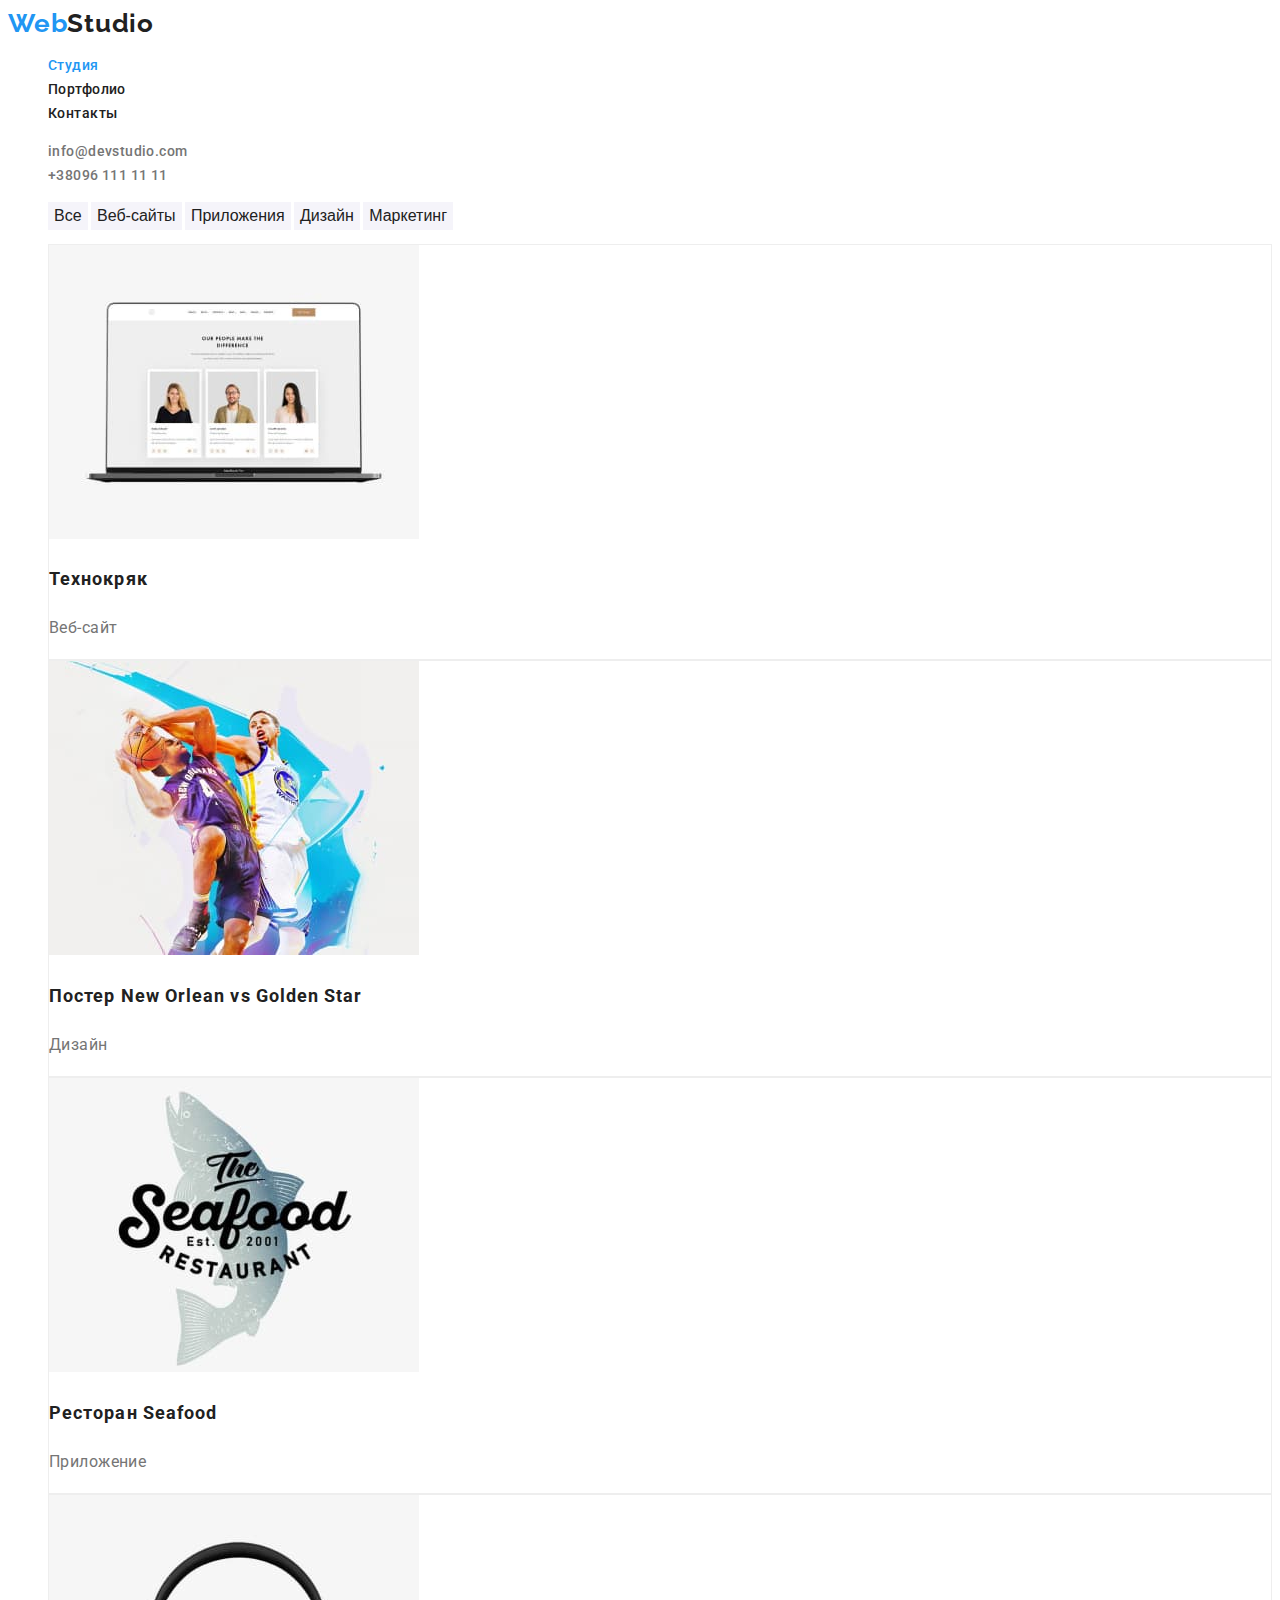
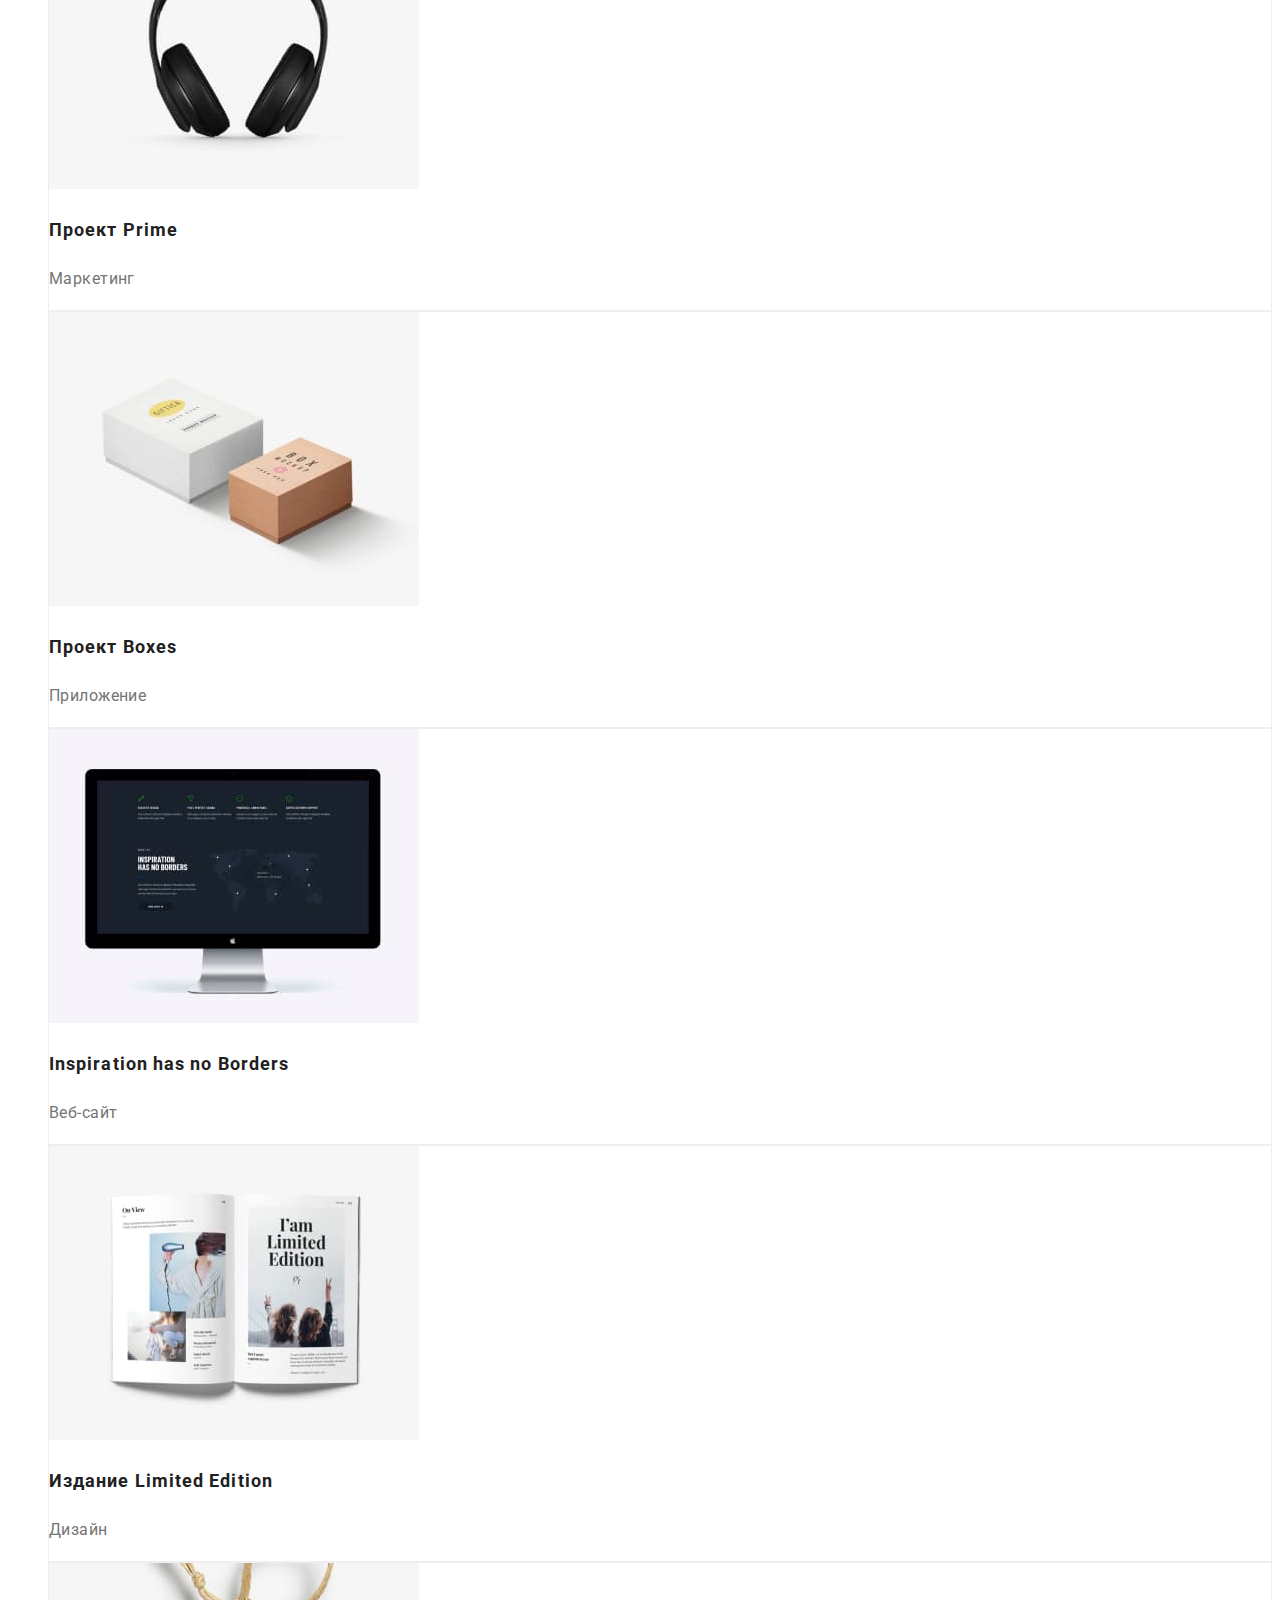
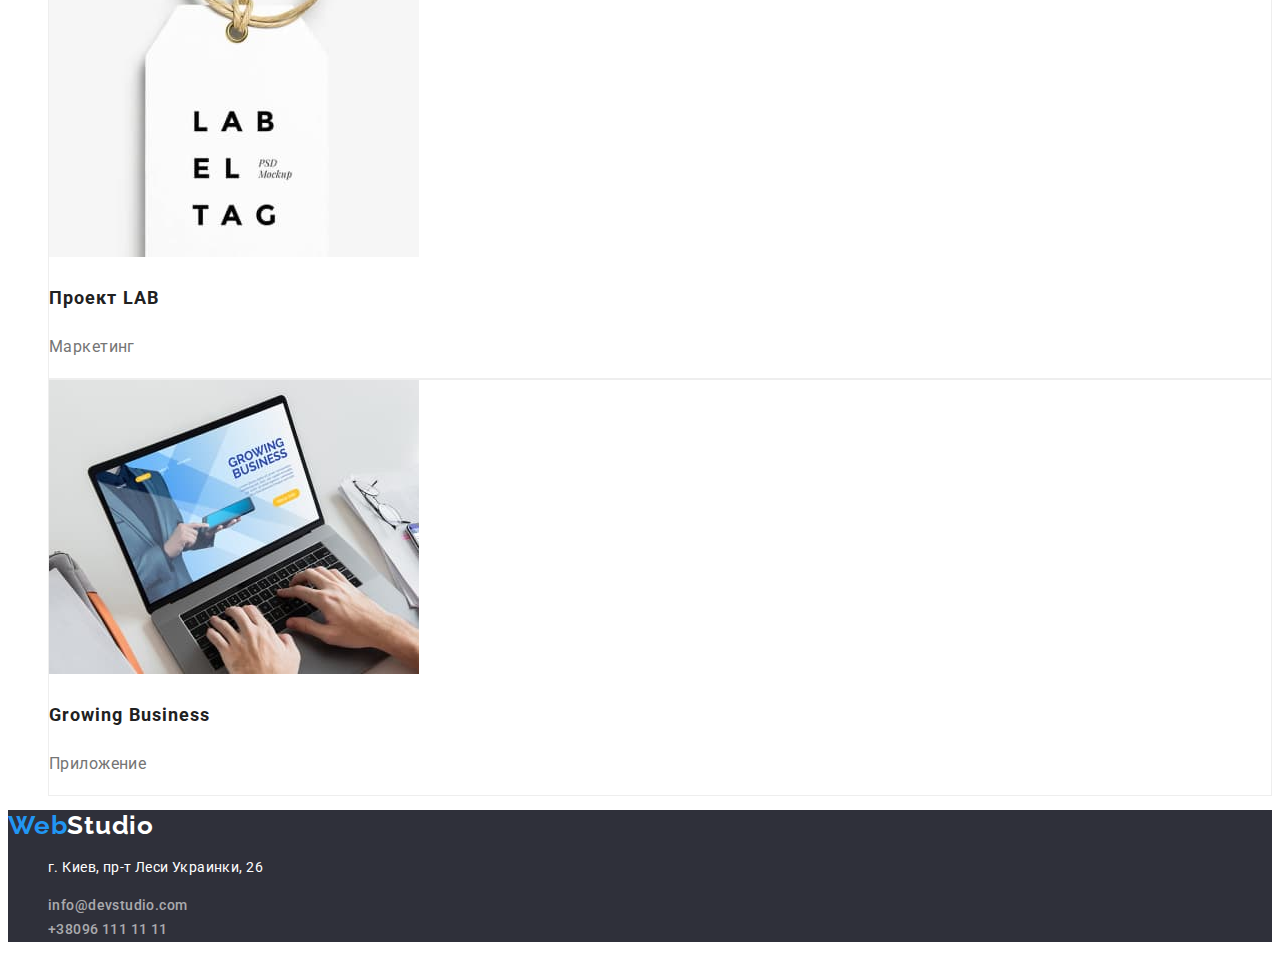
==== portfolio.html @ 9b9407d9 "markup portfolio & apply first styles" ====
<!DOCTYPE html>
<html lang="ru">
  <head>
    <meta charset="UTF-8" />
    <meta http-equiv="X-UA-Compatible" content="IE=edge" />
    <meta name="viewport" content="width=device-width, initial-scale=1.0" />
    <title>Web Studio</title>
    <link
      href="https://fonts.googleapis.com/css2?family=Raleway:wght@700&family=Roboto:wght@400;500;700;900&display=swap"
      rel="stylesheet"
    />
    <link rel="stylesheet" href="./css/styles.css" />
  </head>
  <body>
    <header>
      <nav>
        <a href="./index.html" class="logo"><span>Web</span>Studio</a>
        <ul class="site-nav list">
          <li><a class="link current" href="./index.html">Студия</a></li>
          <li><a class="link" href="./portfolio.html">Портфолио</a></li>
          <li><a class="link" href="#">Контакты</a></li>
        </ul>
      </nav>
      <ul class="auth-nav list">
        <li><a class="link" href="mailto:info@devstudio.com">info@devstudio.com</a></li>
        <li><a class="link" href="tel:+380961111111" class="phone-number">+38096 111 11 11</a></li>
      </ul>
    </header>
    <main>
      <section class="portfolio section">
        <h1 class="hero-title visually-hidden">Портфолио</h1>
        <ul class="list">
          <button class="button link" type="button">Все</button>
          <button class="button link" type="button">Веб-сайты</button>
          <button class="button link" type="button">Приложения</button>
          <button class="button link" type="button">Дизайн</button>
          <button class="button link" type="button">Маркетинг</button>
        </ul>
        <ul class="list">
          <li>
            <img src="./images/technocrack.jpg" alt="Веб-сайт" />
            <h2 class="title">Технокряк</h2>
            <p class="dscr-text">Веб-сайт</p>
          </li>
          <li>
            <img src="./images/basketball.jpg" alt="New Orlean vs Golden Star" />
            <h2 class="title">Постер New Orlean vs Golden Star</h2>
            <p class="dscr-text">Дизайн</p>
          </li>
          <li>
            <img src="./images/seafood.jpg" alt="Seafood" />
            <h2 class="title">Ресторан Seafood</h2>
            <p class="dscr-text">Приложение</p>
          </li>
          <li>
            <img src="./images/prime.jpg" alt="Headphones" />
            <h2 class="title">Проект Prime</h2>
            <p class="dscr-text">Маркетинг</p>
          </li>
          <li>
            <img src="./images/boxes.jpg" alt="Boxes" />
            <h2 class="title">Проект Boxes</h2>
            <p class="dscr-text">Приложение</p>
          </li>
          <li>
            <img src="./images/inspiration.jpg" alt="Display" />
            <h2 class="title">Inspiration has no Borders</h2>
            <p class="dscr-text">Веб-сайт</p>
          </li>
          <li>
            <img src="./images/limited-ed.jpg" alt="Magazine" />
            <h2 class="title">Издание Limited Edition</h2>
            <p class="dscr-text">Дизайн</p>
          </li>
          <li>
            <img src="./images/projectlab.jpg" alt="Label" />
            <h2 class="title">Проект LAB</h2>
            <p class="dscr-text">Маркетинг</p>
          </li>
          <li>
            <img src="./images/growing.jpg" alt="Laptop" />
            <h2 class="title">Growing Business</h2>
            <p class="dscr-text">Приложение</p>
          </li>
        </ul>
      </section>
    </main>
    <footer>
      <div class="footer">
        <a href="./index.html" class="logo"><span>Web</span>Studio</a>
        <address class="footer-adress">
          <ul class="list">
            <li><p>г. Киев, пр-т Леси Украинки, 26</p></li>
            <li><a class="link" href="mailto:info@devstudio.com">info@devstudio.com</a></li>
            <li><a class="link" href="tel:+380961111111" class="">+38096 111 11 11</a></li>
          </ul>
        </address>
      </div>
    </footer>
  </body>
</html>
---- css/styles.css ----
:root {
  --primary-color: #ffffff;
  --secondary-bg-color: #2f303a;
  --accent-bg-color: #f5f4fa;
  --primary-text-color: #212121;
  --secondary-text-color: #757575;
  --accent-color: #2196f3;
  --opacity-adress-color: rgba(255, 255, 255, 0.6);
  --border-color: #eeeeee;
}

body {
  background-color: var(--primary-color);
  font-family: 'Roboto', sans-serif;
  font-weight: 400;
  font-size: 14px;
  line-height: 1.71;
  letter-spacing: 0.03em;
  color: var(--primary-text-color);
}

/* Логотип */

.logo {
  font-family: 'Raleway';
  font-weight: 700;
  font-size: 26px;
  line-height: 1.2;
  letter-spacing: 0.03em;
  color: var(--primary-text-color);
  text-decoration: none;
}
.logo > span {
  color: var(--accent-color);
}

/* Навігація сайту */

.list {
  letter-spacing: inherit;
  list-style: none;
}
.link {
  font-weight: 500;
  text-decoration: none;
  color: var(--primary-text-color);
}
.site-nav .link:hover,
.site-nav .link:focus {
  color: var(--accent-color);
}

.auth-nav .link {
  color: var(--secondary-text-color);
}
.auth-nav .link:hover,
.auth-nav .link:focus {
  color: var(--accent-color);
}

.site-nav .link.current {
  color: var(--accent-color);
}

/* Герой */

.hero {
  background-color: var(--secondary-bg-color);
}
.hero-title {
  font-weight: 900;
  font-size: 44px;
  line-height: 1.36;
  text-align: center;
  letter-spacing: 0.06em;
  text-transform: uppercase;
  color: var(--primary-color);
}
.hero-button {
  font-weight: 700;
  font-size: 16px;
  line-height: 1.88;
  letter-spacing: 0.06em;
  background-color: var(--accent-color);
  color: var(--primary-color);
}

/* Cпільні правила для секцій */

.section li {
  list-style: none;
}
.visually-hidden {
  position: absolute;
  width: 1px;
  height: 1px;
  margin: -1px;
  border: 0;
  padding: 0;

  white-space: nowrap;
  clip-path: inset(100%);
  clip: rect(0 0 0 0);
  overflow: hidden;
}

.title {
  font-weight: 700;
  font-size: 36px;
  line-height: 1.17;
  text-align: center;
  letter-spacing: 0.03em;
  color: var(--primary-text-color);
}
/* Наші привілеї */

.privilege-title {
  font-size: 14px;
  line-height: 1.14;
  letter-spacing: 0.03em;
  text-transform: uppercase;
}
.privilege-text {
  line-height: 1.71;
  color: var(--secondary-text-color);
}
/* Наша команда */

.team {
  background-color: var(--accent-bg-color);
}
.team .dscr {
  font-size: 16px;
  line-height: 1.19;
  text-align: center;
}
.team-title {
  font-weight: 500;
}
.team-text {
  color: var(--secondary-text-color);
}

/* Футер */
.footer {
  background-color: var(--secondary-bg-color);
  color: var(--primary-color);
}

.footer .logo {
  color: var(--primary-color);
}

.footer a {
  color: var(--primary-text-color);
  text-decoration: none;
}

.footer li {
  font-style: normal;
  list-style: none;
}

.footer .link {
  color: var(--opacity-adress-color);
}

.footer .link:hover,
.footer .link:focus {
  color: var(--accent-color);
}

/* Портфоліо */

.portfolio .button {
  font-weight: 500;
  font-size: 16px;
  line-height: 1.62;
  background-color: var(--accent-bg-color);
  border: none;
}

.portfolio .button:hover,
.portfolio .button:focus,
.portfolio .button:visited {
  background-color: var(--accent-color);
  color: var(--primary-color);
}

.portfolio .title {
  font-size: 18px;
  line-height: 2;
  letter-spacing: 0.06em;
  text-align: left;
  color: var(--primary-text-color);
}

.dscr-text {
  font-size: 16px;
  line-height: 1.88;
  color: var(--secondary-text-color);
}

.portfolio li {
  border: 1px solid var(--border-color);
}
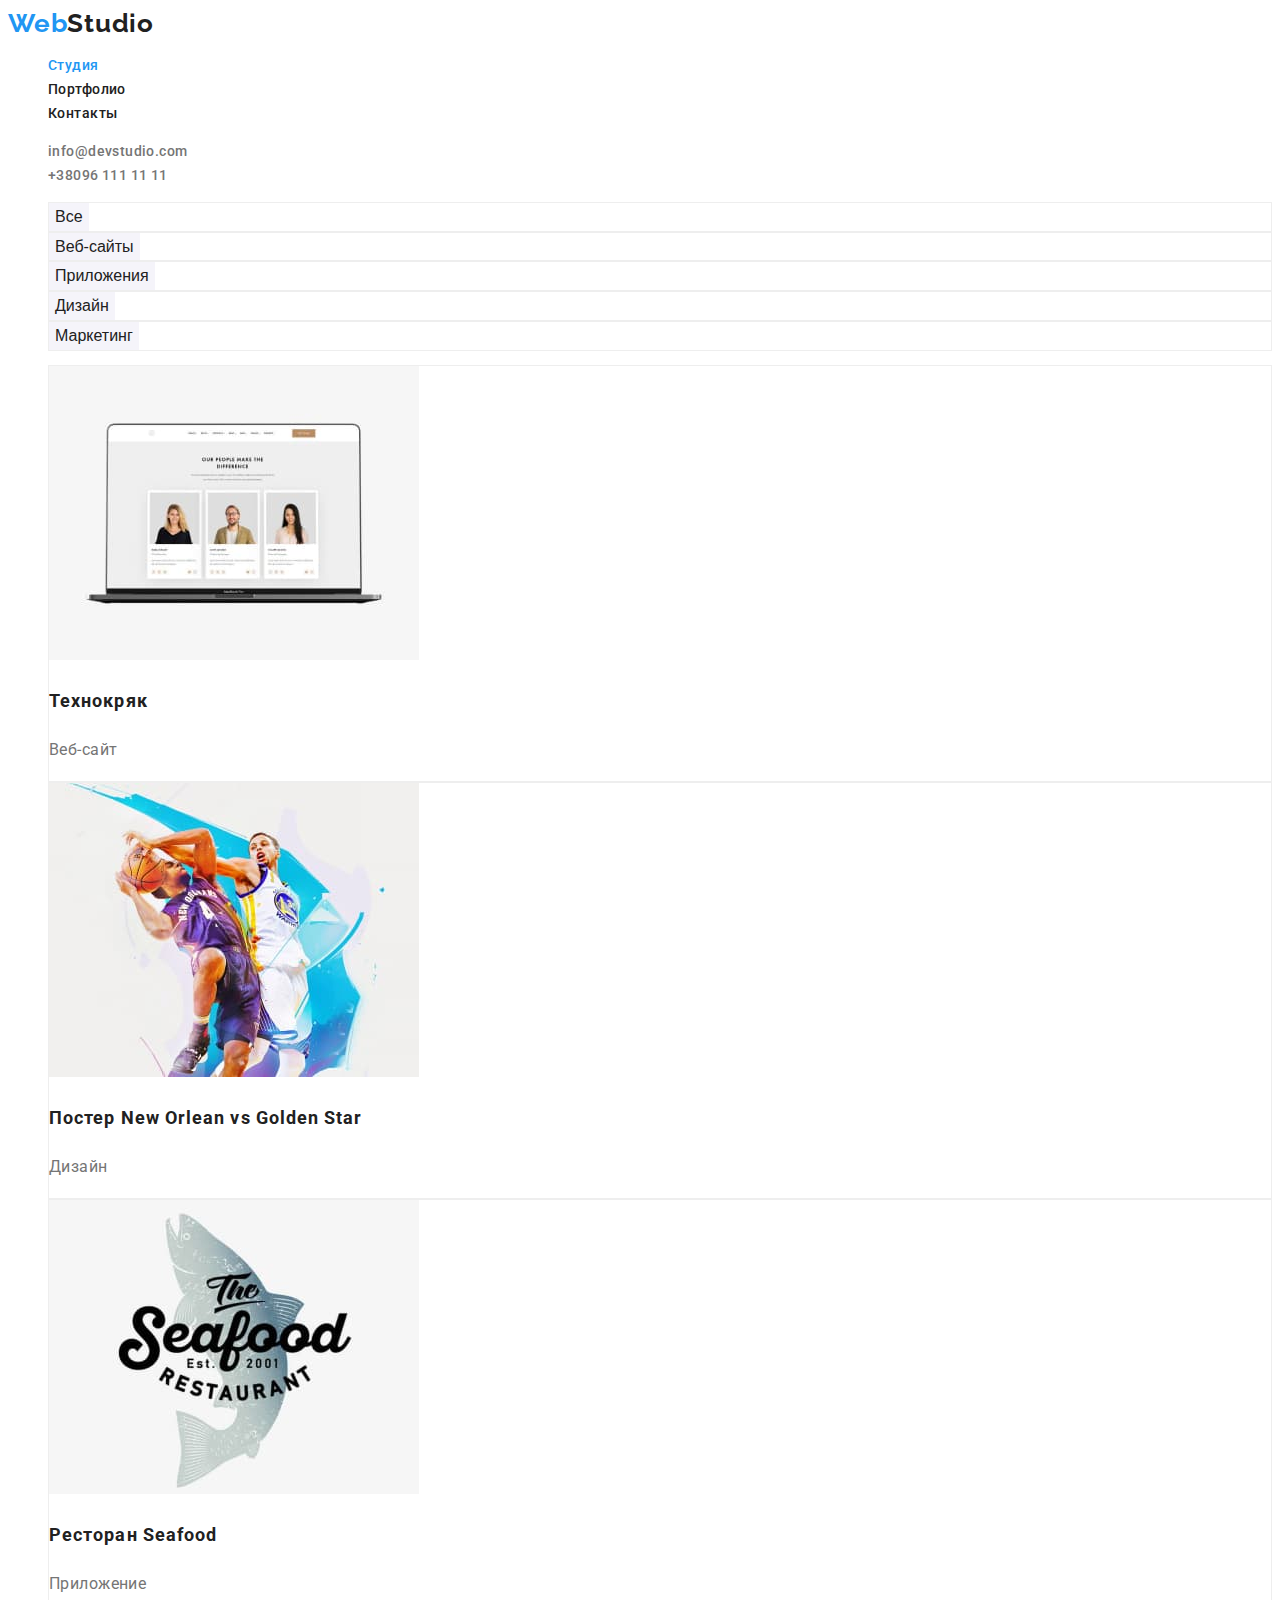
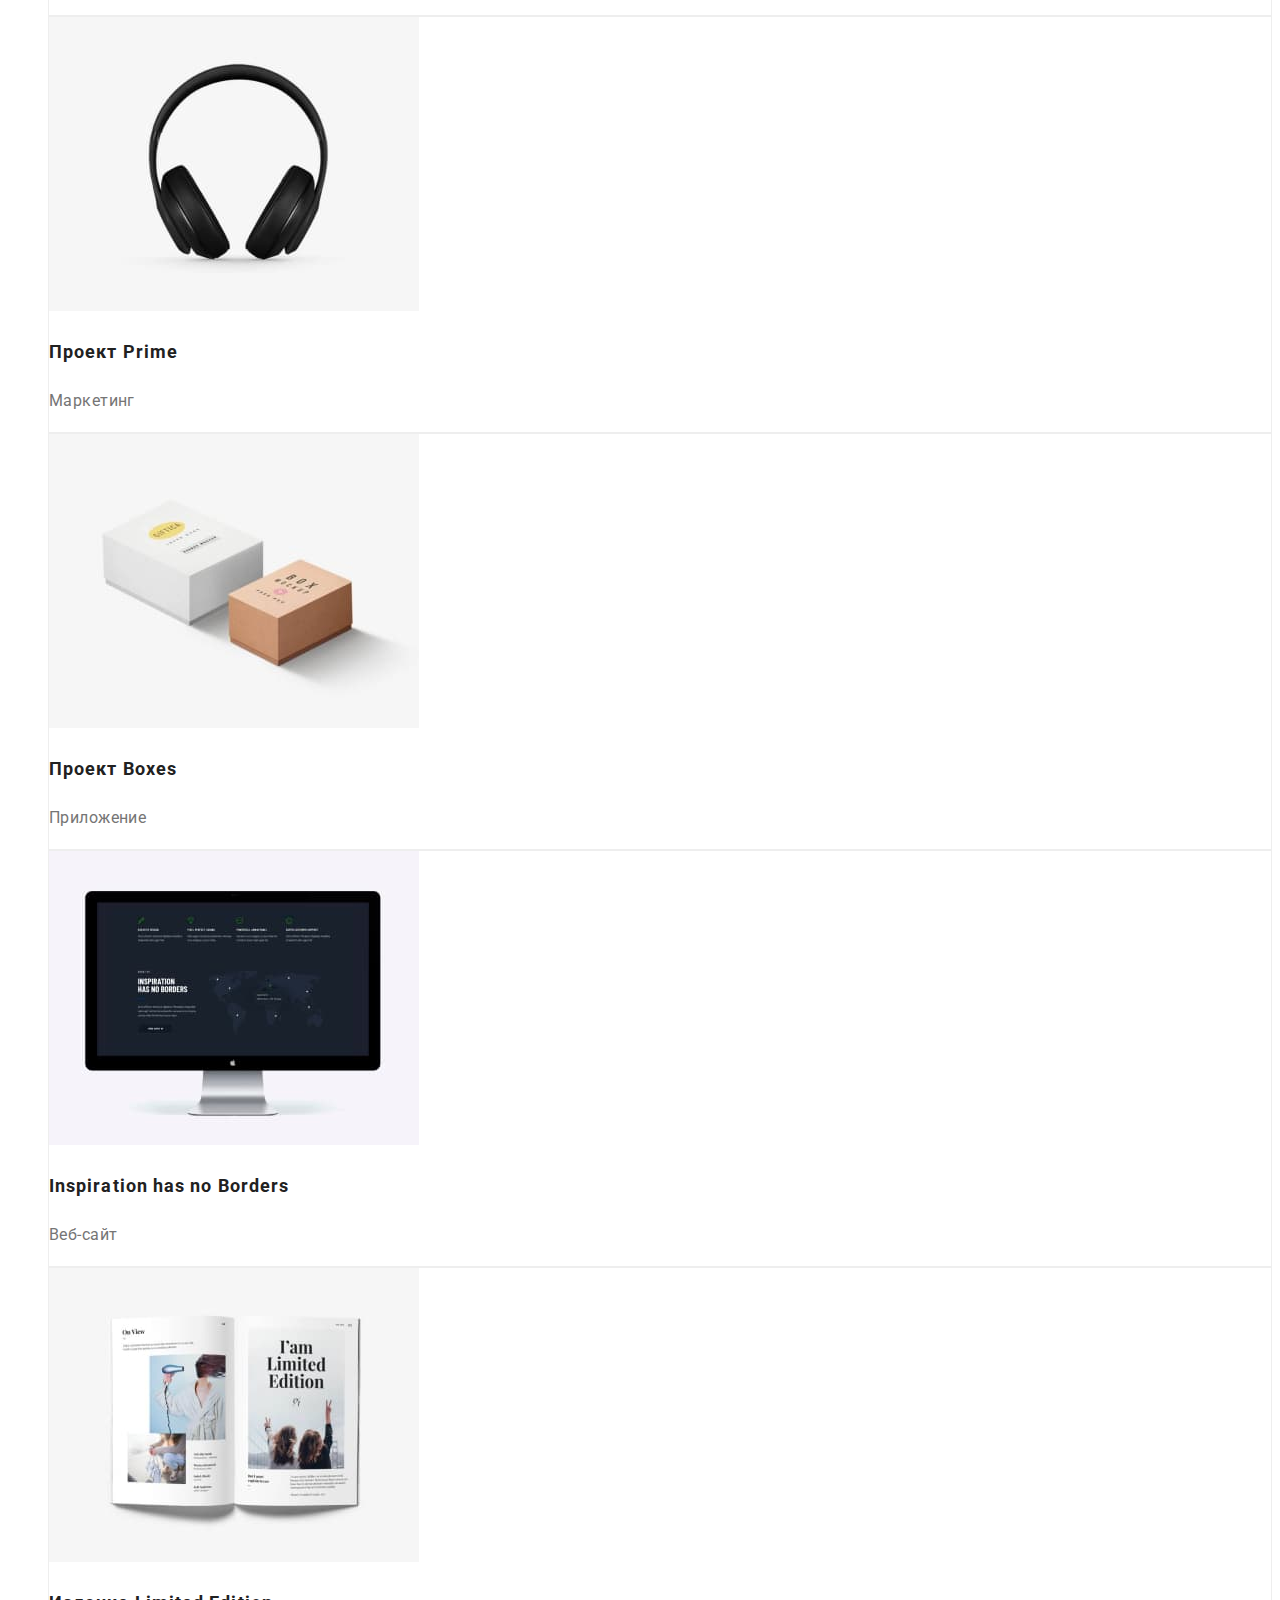
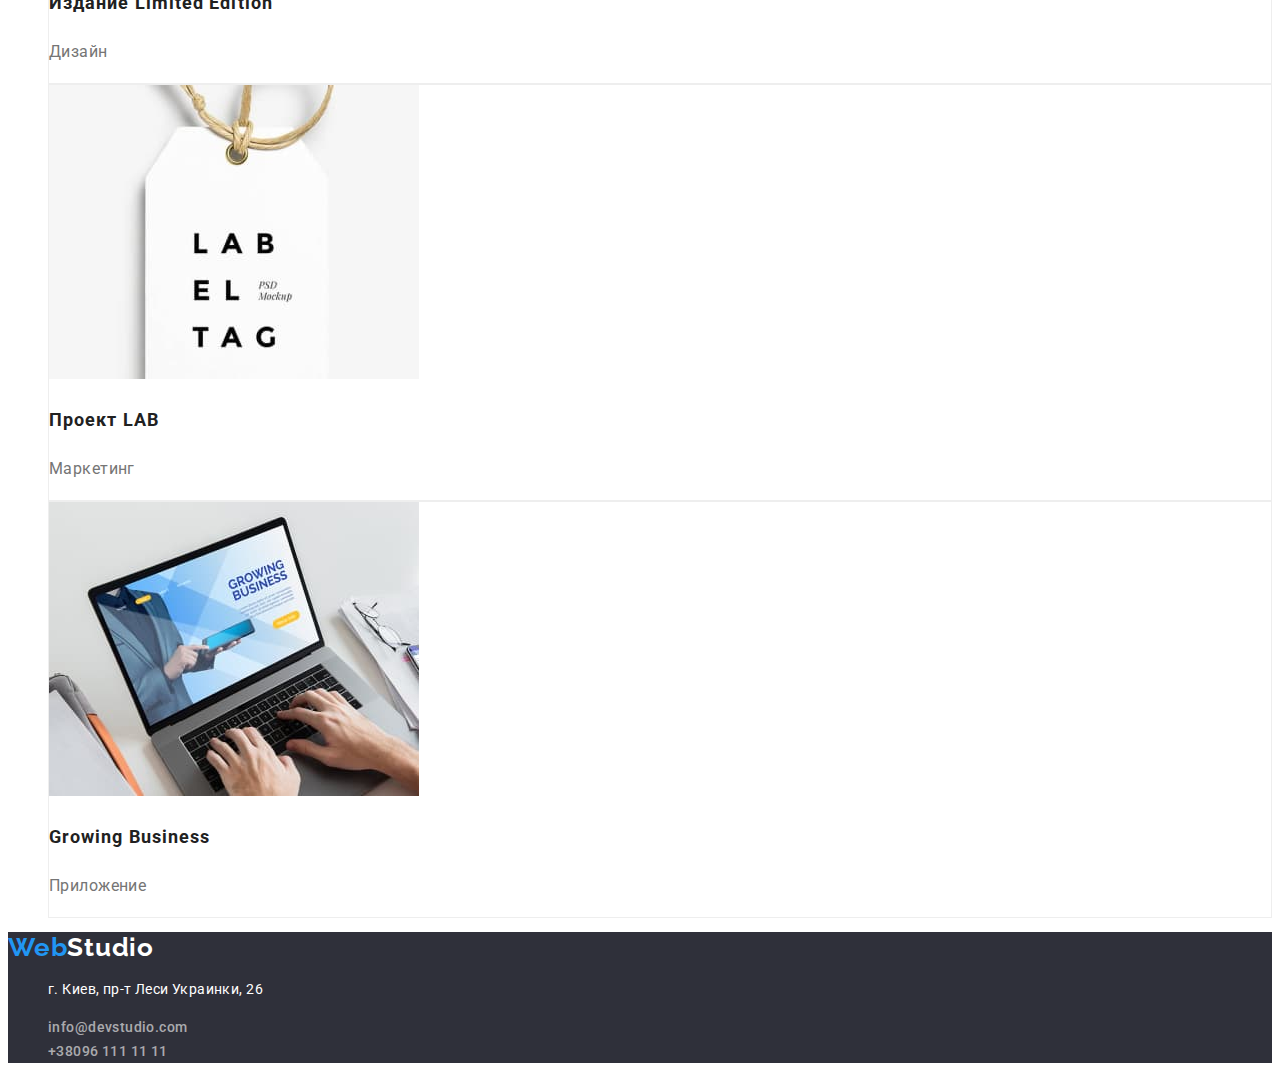
==== commit 113b1f6d: "Added li tag in portfolio" ====
--- a/portfolio.html
+++ b/portfolio.html
@@ -23,18 +23,18 @@
       </nav>
       <ul class="auth-nav list">
         <li><a class="link" href="mailto:info@devstudio.com">info@devstudio.com</a></li>
-        <li><a class="link" href="tel:+380961111111" class="phone-number">+38096 111 11 11</a></li>
+        <li><a class="link" href="tel:+380961111111">+38096 111 11 11</a></li>
       </ul>
     </header>
     <main>
       <section class="portfolio section">
         <h1 class="hero-title visually-hidden">Портфолио</h1>
         <ul class="list">
-          <button class="button link" type="button">Все</button>
-          <button class="button link" type="button">Веб-сайты</button>
-          <button class="button link" type="button">Приложения</button>
-          <button class="button link" type="button">Дизайн</button>
-          <button class="button link" type="button">Маркетинг</button>
+          <li><button class="button link" type="button">Все</button></li>
+          <li><button class="button link" type="button">Веб-сайты</button></li>
+          <li><button class="button link" type="button">Приложения</button></li>
+          <li><button class="button link" type="button">Дизайн</button></li>
+          <li><button class="button link" type="button">Маркетинг</button></li>
         </ul>
         <ul class="list">
           <li>
@@ -92,7 +92,7 @@
           <ul class="list">
             <li><p>г. Киев, пр-т Леси Украинки, 26</p></li>
             <li><a class="link" href="mailto:info@devstudio.com">info@devstudio.com</a></li>
-            <li><a class="link" href="tel:+380961111111" class="">+38096 111 11 11</a></li>
+            <li><a class="link" href="tel:+380961111111">+38096 111 11 11</a></li>
           </ul>
         </address>
       </div>
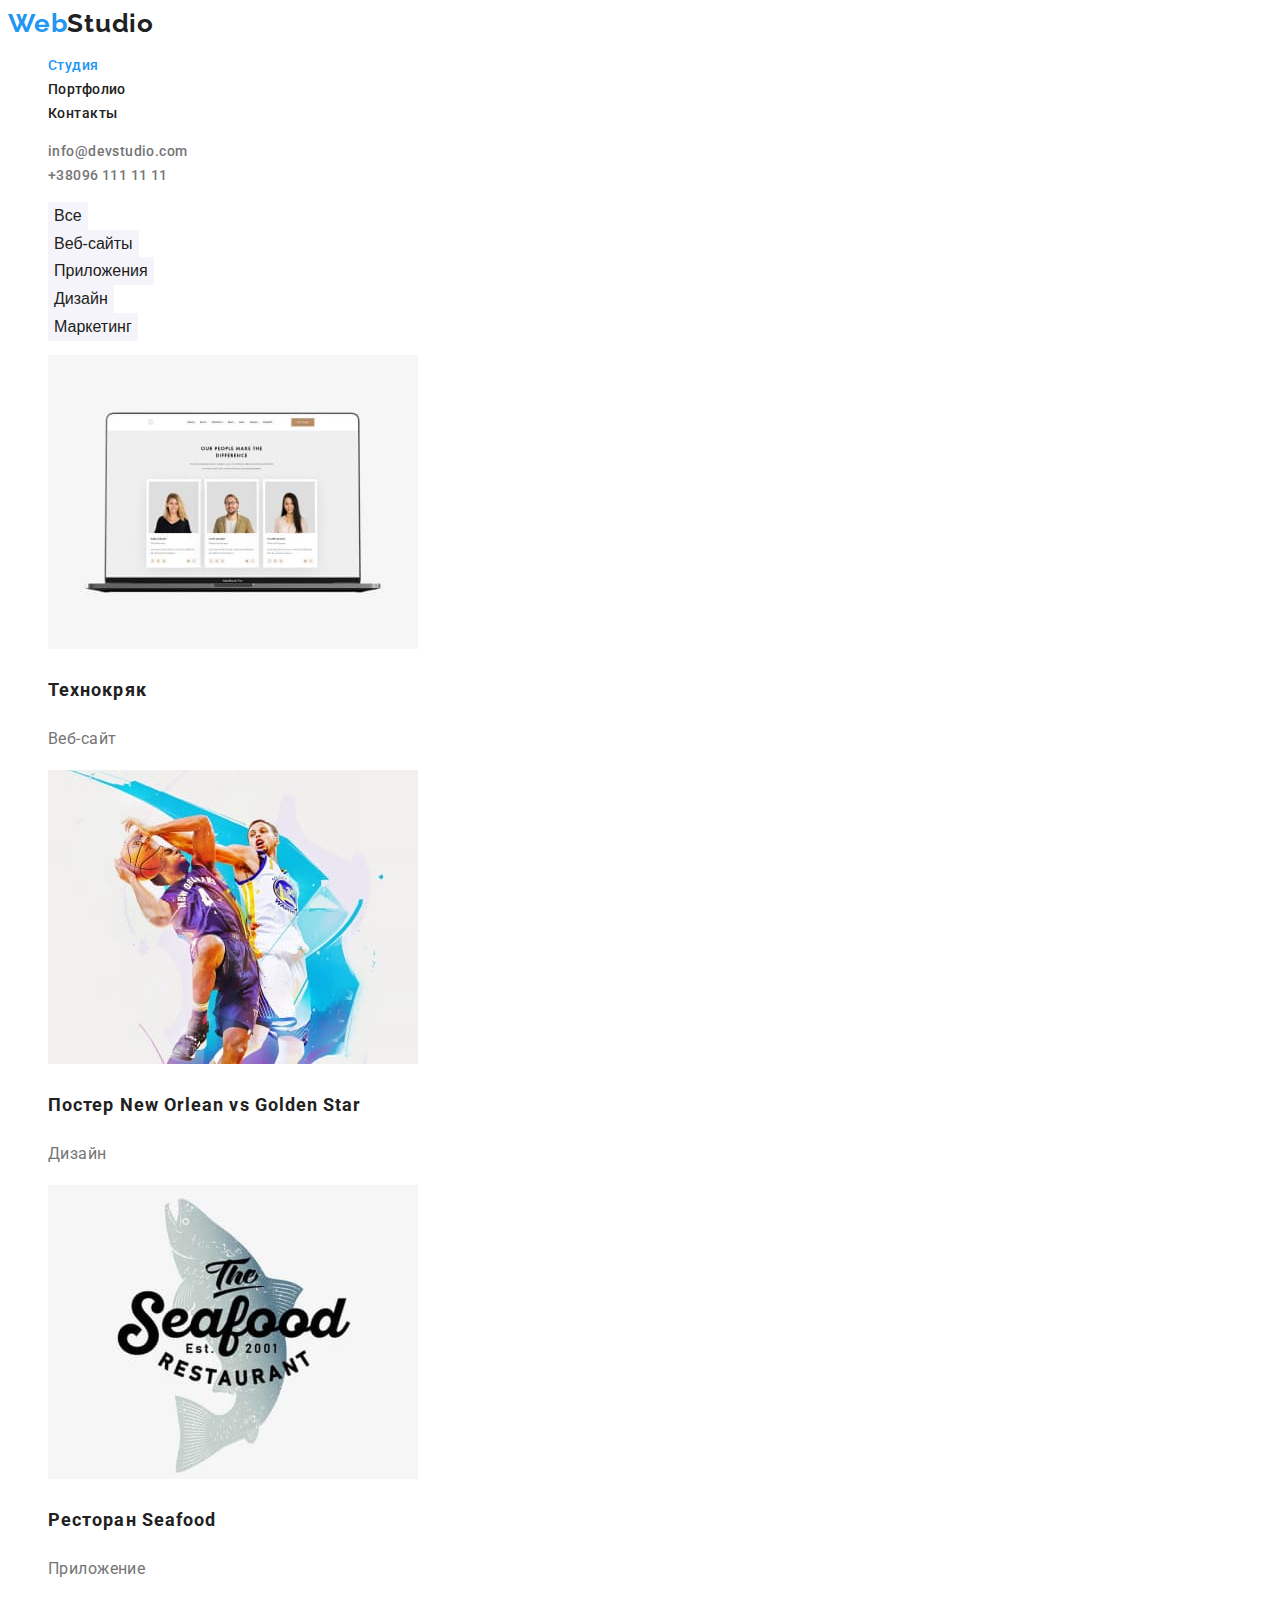
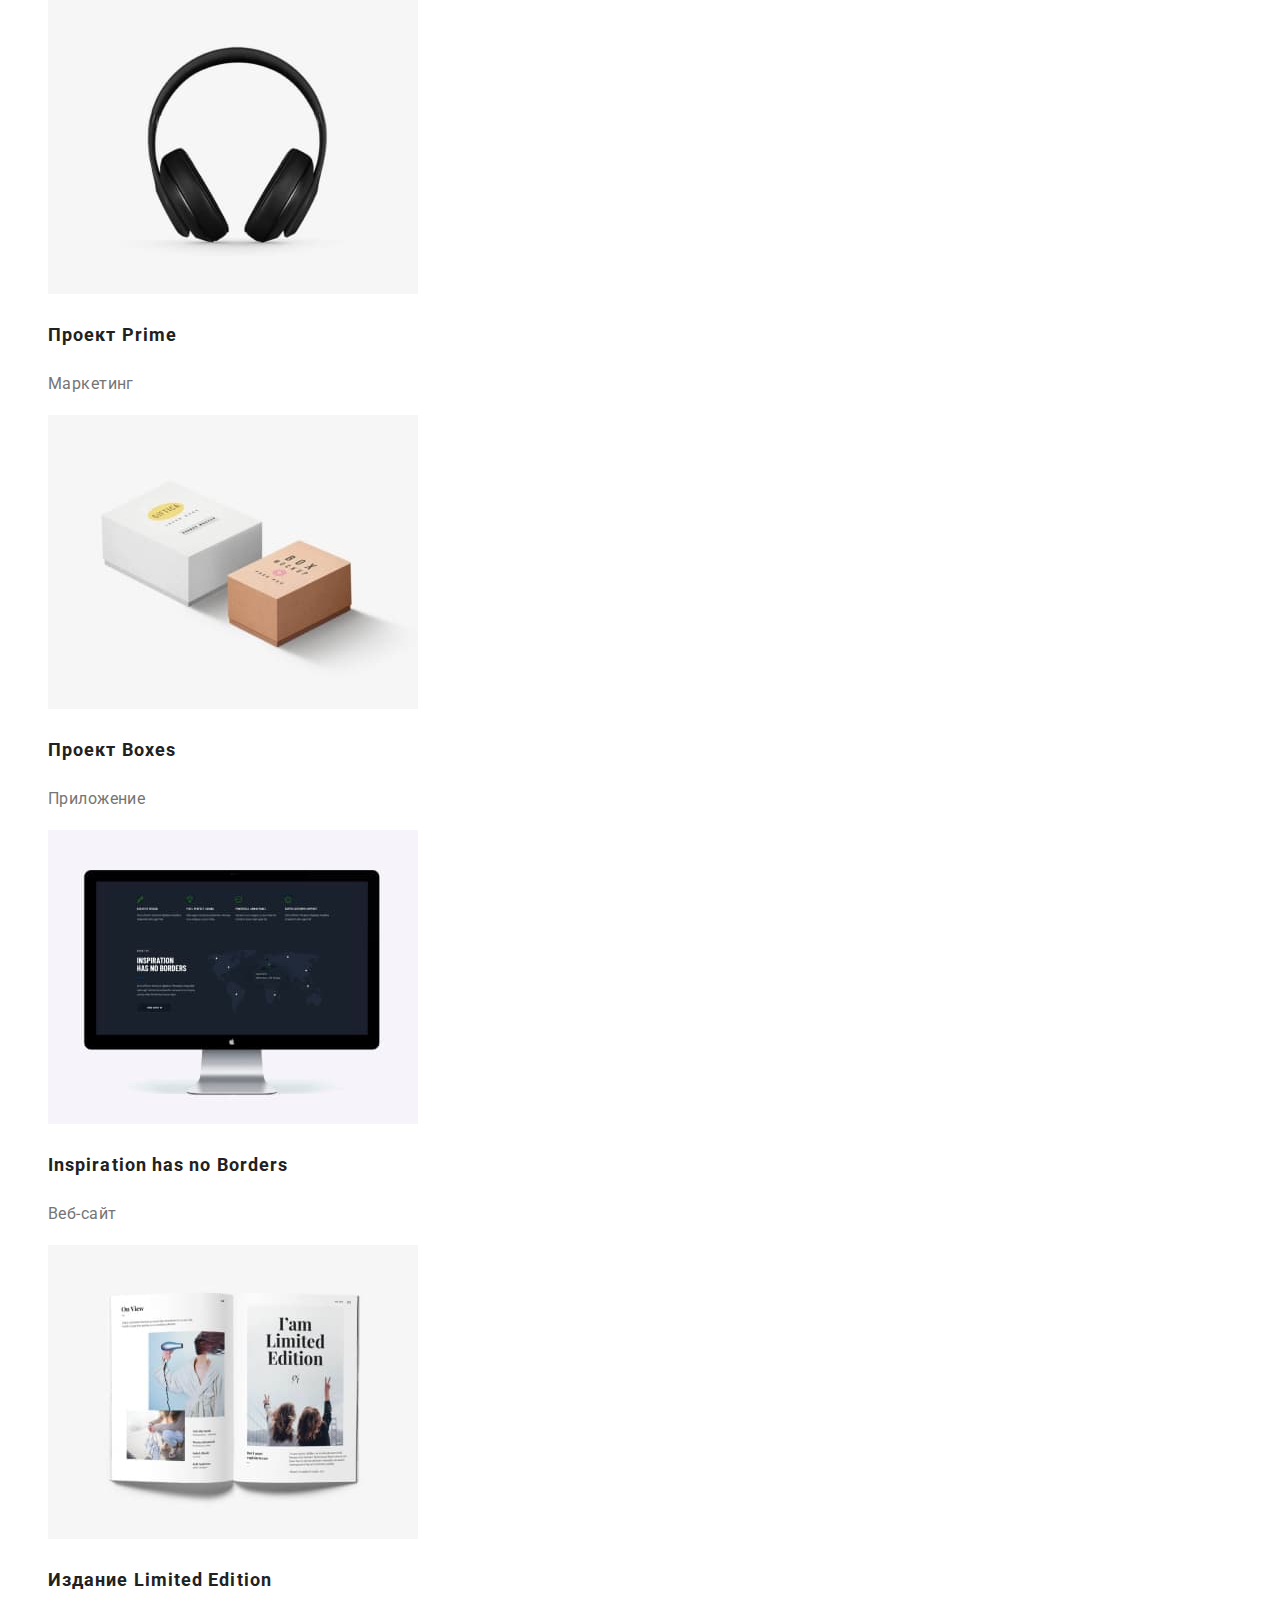
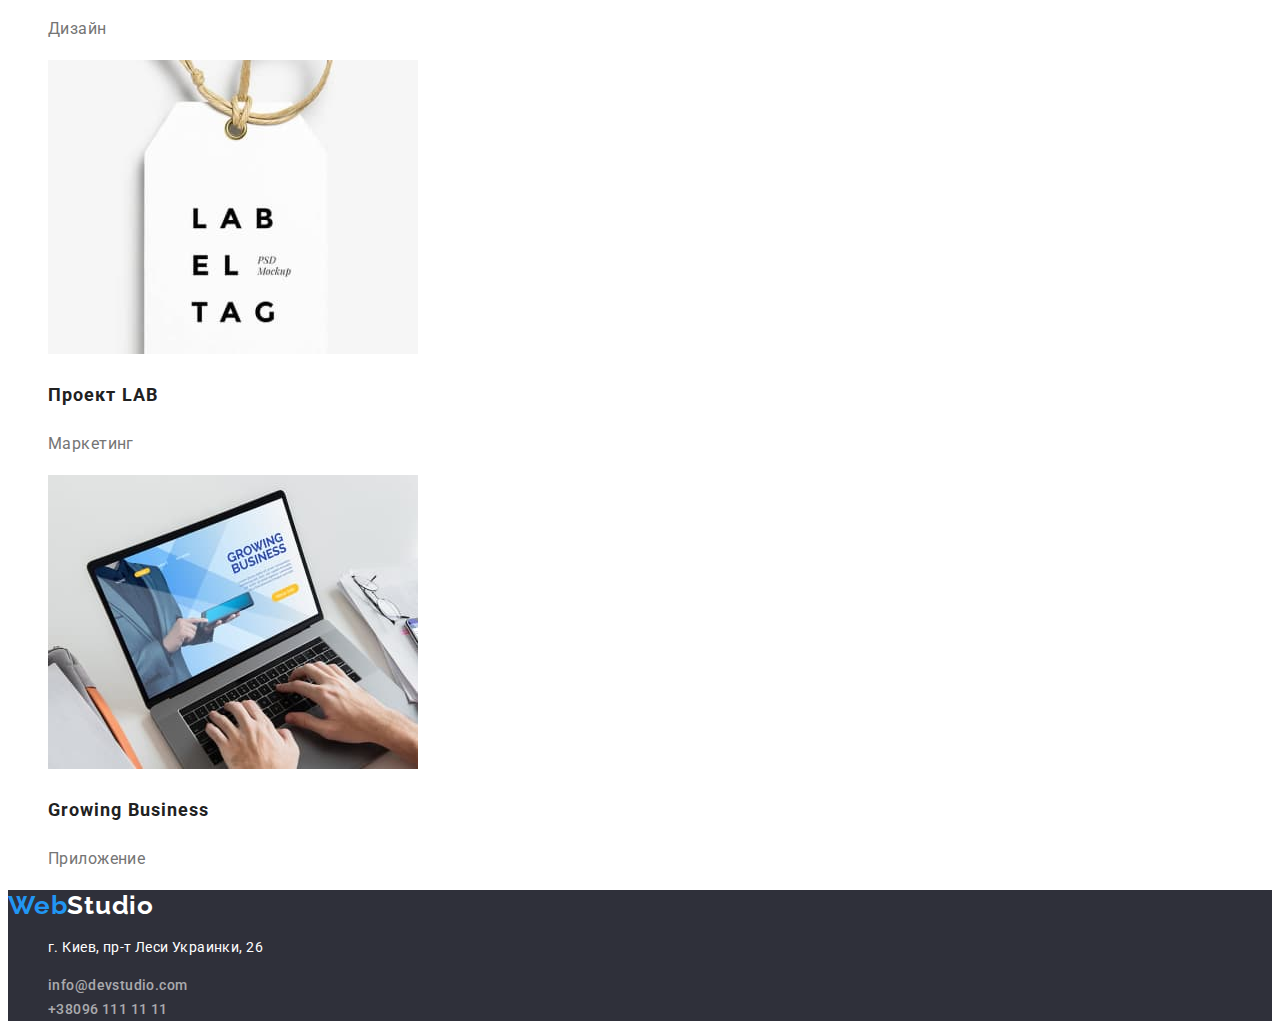
==== commit 5223fe18: "Update button portfolio css" ====
--- a/portfolio.html
+++ b/portfolio.html
@@ -38,47 +38,47 @@
         </ul>
         <ul class="list">
           <li>
-            <img src="./images/technocrack.jpg" alt="Веб-сайт" />
+            <img src="./images/technocrack.jpg" alt="Веб-сайт" width="370px" />
             <h2 class="title">Технокряк</h2>
             <p class="dscr-text">Веб-сайт</p>
           </li>
           <li>
-            <img src="./images/basketball.jpg" alt="New Orlean vs Golden Star" />
+            <img src="./images/basketball.jpg" alt="New Orlean vs Golden Star" width="370px" />
             <h2 class="title">Постер New Orlean vs Golden Star</h2>
             <p class="dscr-text">Дизайн</p>
           </li>
           <li>
-            <img src="./images/seafood.jpg" alt="Seafood" />
+            <img src="./images/seafood.jpg" alt="Seafood" width="370px" />
             <h2 class="title">Ресторан Seafood</h2>
             <p class="dscr-text">Приложение</p>
           </li>
           <li>
-            <img src="./images/prime.jpg" alt="Headphones" />
+            <img src="./images/prime.jpg" alt="Headphones" width="370px" />
             <h2 class="title">Проект Prime</h2>
             <p class="dscr-text">Маркетинг</p>
           </li>
           <li>
-            <img src="./images/boxes.jpg" alt="Boxes" />
+            <img src="./images/boxes.jpg" alt="Boxes" width="370px" />
             <h2 class="title">Проект Boxes</h2>
             <p class="dscr-text">Приложение</p>
           </li>
           <li>
-            <img src="./images/inspiration.jpg" alt="Display" />
+            <img src="./images/inspiration.jpg" alt="Display" width="370px" />
             <h2 class="title">Inspiration has no Borders</h2>
             <p class="dscr-text">Веб-сайт</p>
           </li>
           <li>
-            <img src="./images/limited-ed.jpg" alt="Magazine" />
+            <img src="./images/limited-ed.jpg" alt="Magazine" width="370px" />
             <h2 class="title">Издание Limited Edition</h2>
             <p class="dscr-text">Дизайн</p>
           </li>
           <li>
-            <img src="./images/projectlab.jpg" alt="Label" />
+            <img src="./images/projectlab.jpg" alt="Label" width="370px" />
             <h2 class="title">Проект LAB</h2>
             <p class="dscr-text">Маркетинг</p>
           </li>
           <li>
-            <img src="./images/growing.jpg" alt="Laptop" />
+            <img src="./images/growing.jpg" alt="Laptop" width="370px" />
             <h2 class="title">Growing Business</h2>
             <p class="dscr-text">Приложение</p>
           </li>
--- a/css/styles.css
+++ b/css/styles.css
@@ -200,7 +200,3 @@
   line-height: 1.88;
   color: var(--secondary-text-color);
 }
-
-.portfolio li {
-  border: 1px solid var(--border-color);
-}
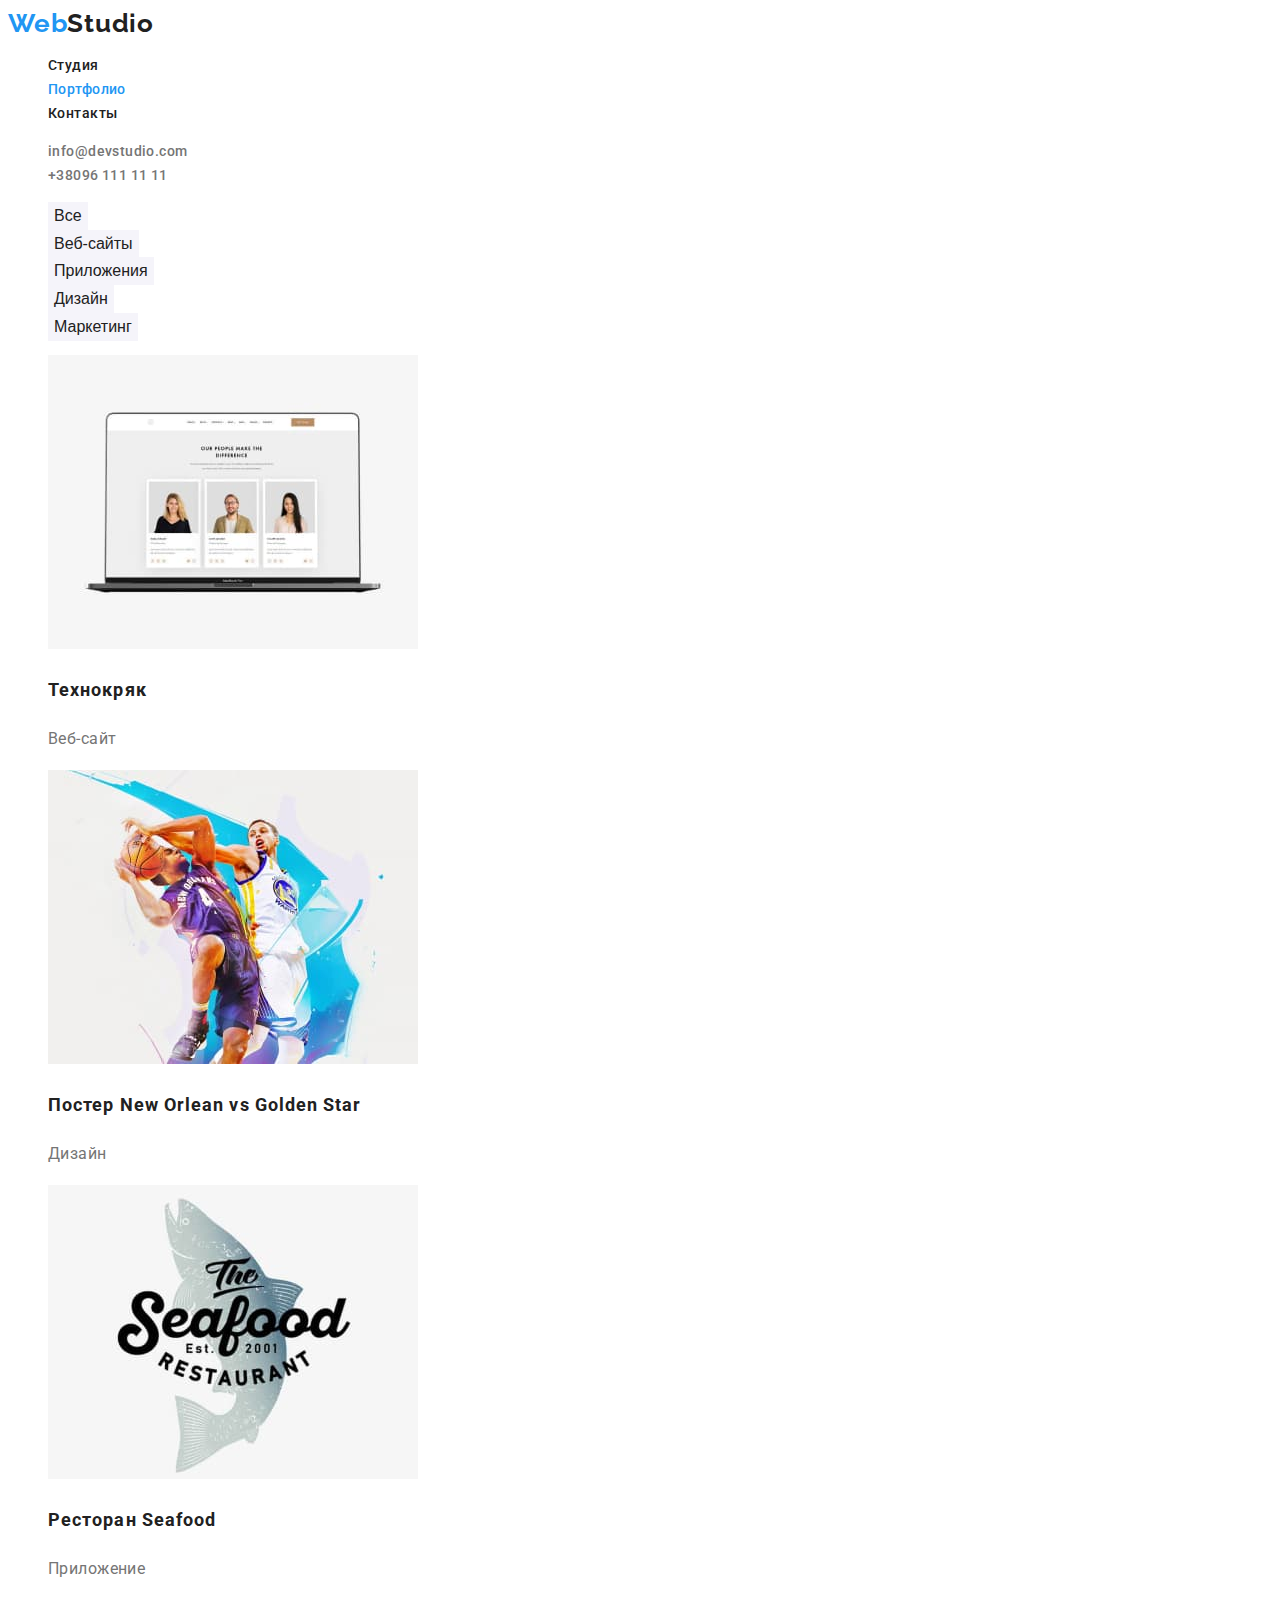
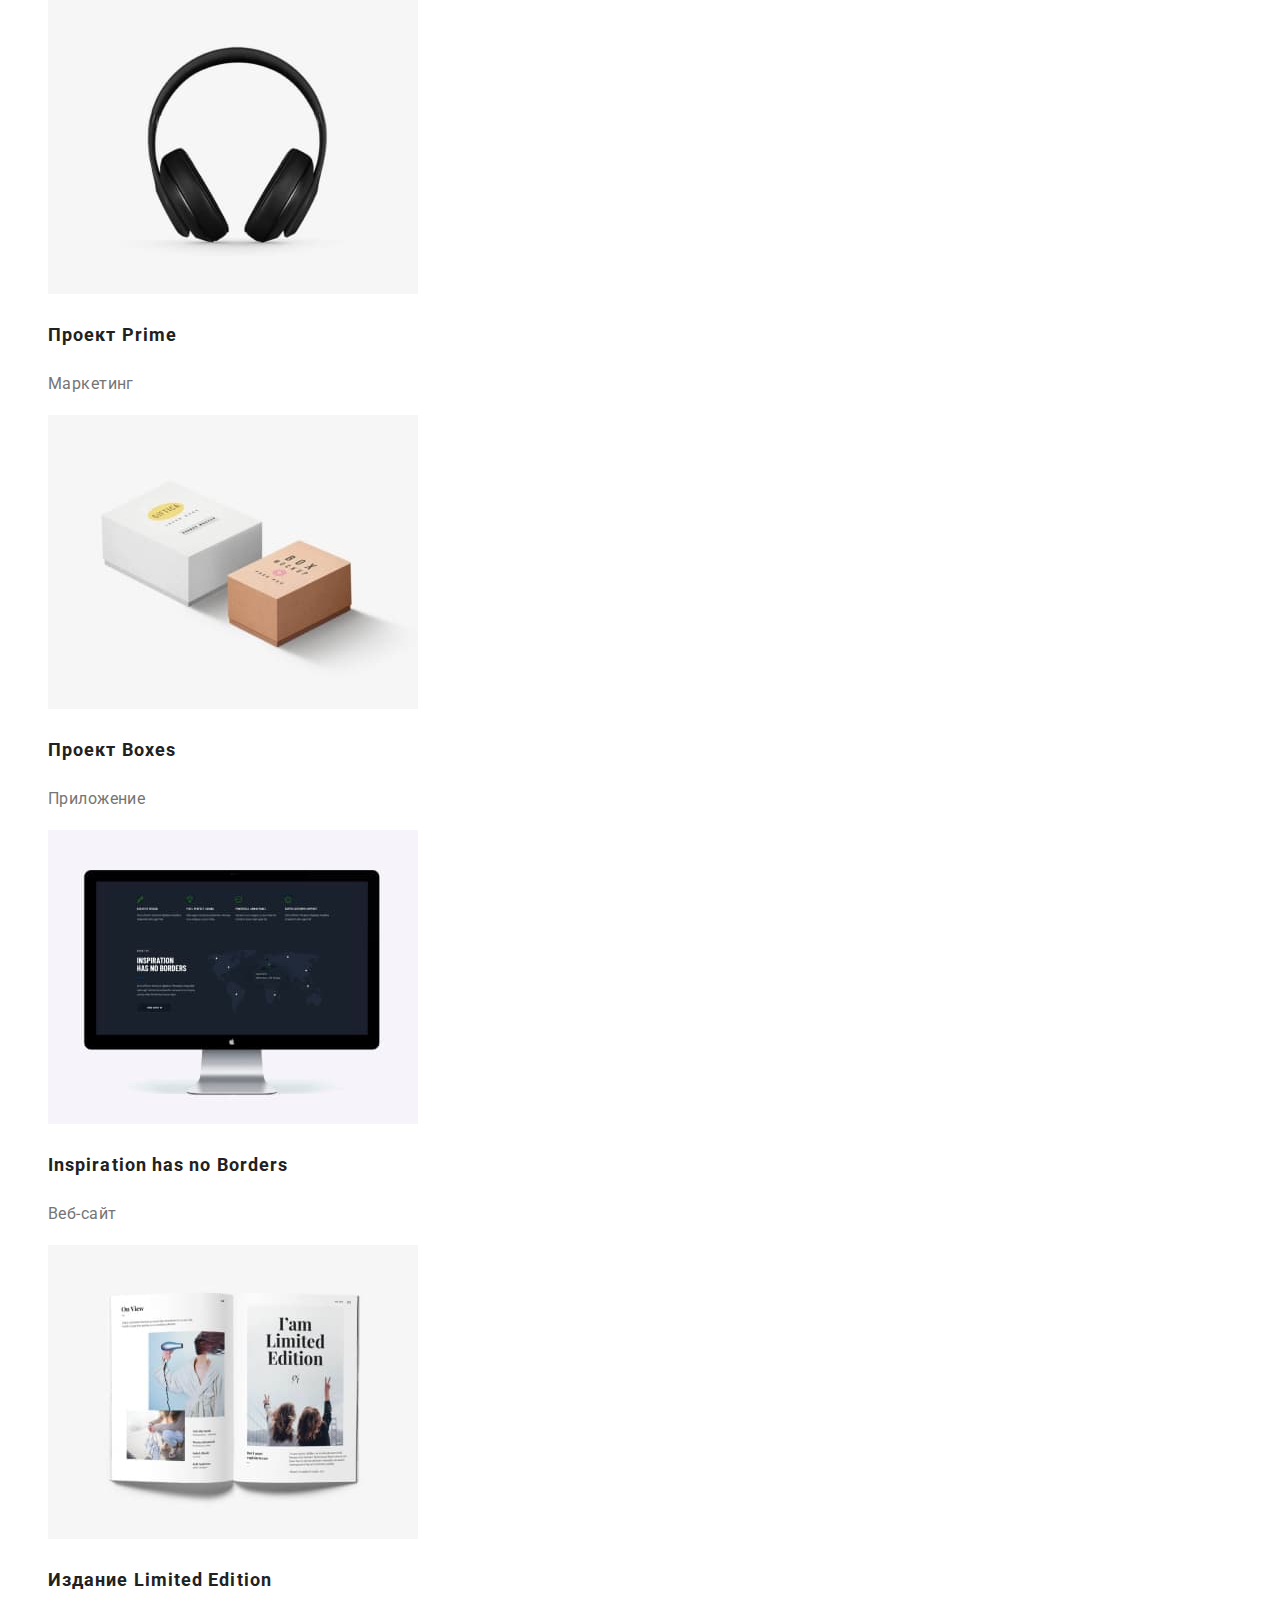
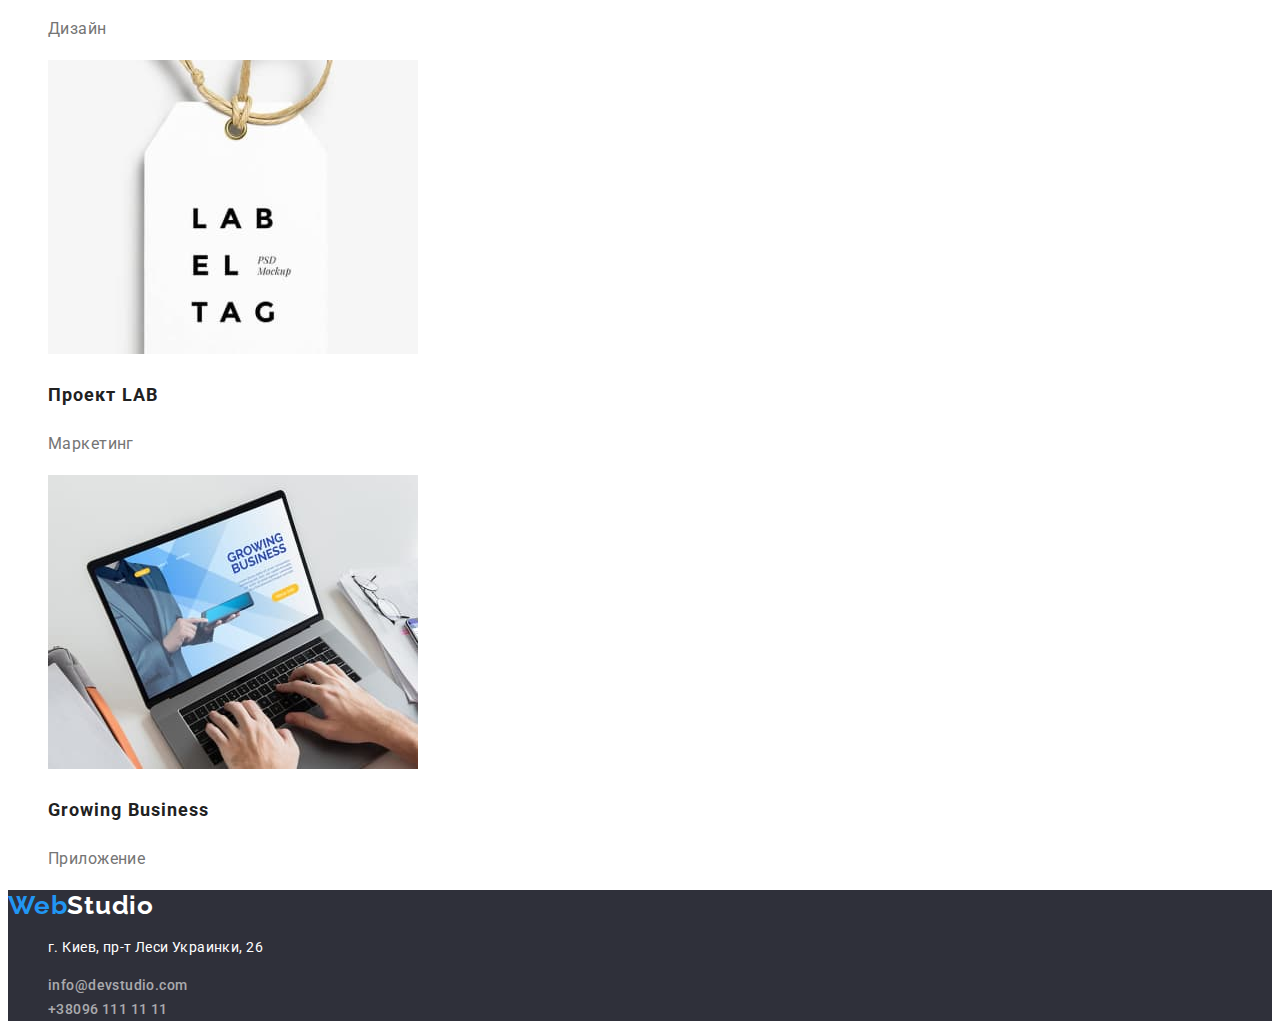
==== commit f96f9a2e: "Finaly commit" ====
--- a/portfolio.html
+++ b/portfolio.html
@@ -16,8 +16,8 @@
       <nav>
         <a href="./index.html" class="logo"><span>Web</span>Studio</a>
         <ul class="site-nav list">
-          <li><a class="link current" href="./index.html">Студия</a></li>
-          <li><a class="link" href="./portfolio.html">Портфолио</a></li>
+          <li><a class="link" href="./index.html">Студия</a></li>
+          <li><a class="link current" href="./portfolio.html">Портфолио</a></li>
           <li><a class="link" href="#">Контакты</a></li>
         </ul>
       </nav>
--- a/css/styles.css
+++ b/css/styles.css
@@ -81,6 +81,7 @@
   font-size: 16px;
   line-height: 1.88;
   letter-spacing: 0.06em;
+  cursor: pointer;
   background-color: var(--accent-color);
   color: var(--primary-color);
 }
@@ -176,6 +177,7 @@
   font-weight: 500;
   font-size: 16px;
   line-height: 1.62;
+  cursor: pointer;
   background-color: var(--accent-bg-color);
   border: none;
 }
